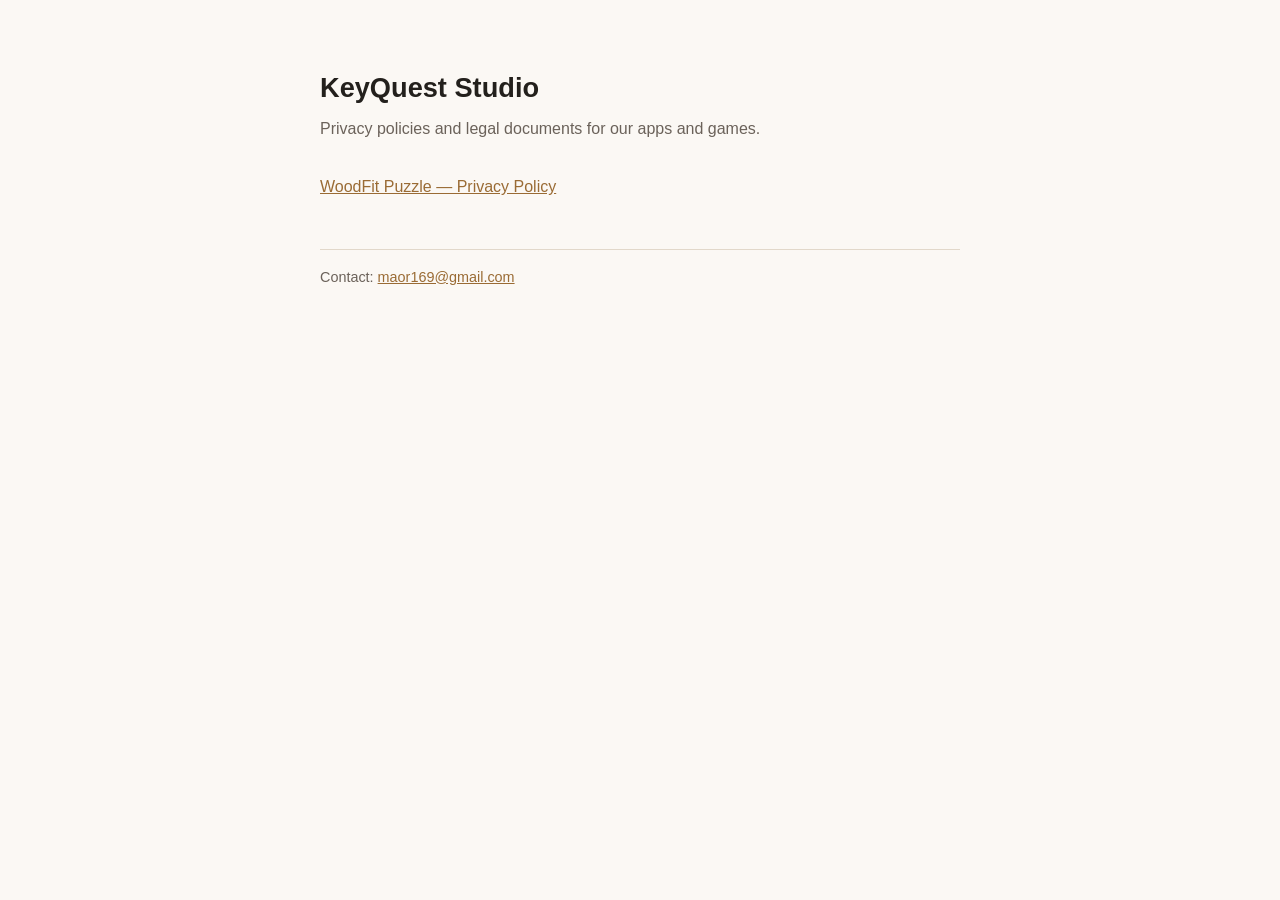
==== index.html @ 0c9e11db "Add WoodFit Puzzle privacy policy Public legal pages for KeyQuest Studio apps, served via GitHub Pag" ====
<!DOCTYPE html>
<html lang="en">
<head>
<meta charset="utf-8">
<meta name="viewport" content="width=device-width, initial-scale=1">
<title>KeyQuest Studio — Legal</title>
<style>
  :root { color-scheme: light dark; }
  body {
    max-width: 40rem; margin: 0 auto; padding: 3rem 1.25rem;
    font: 16px/1.65 -apple-system, BlinkMacSystemFont, "Segoe UI", Roboto, Helvetica, Arial, sans-serif;
    color: #23201c; background: #fbf8f4;
  }
  h1 { font-size: 1.7rem; margin-bottom: .3rem; }
  p.sub { color: #6b625a; margin-top: 0; }
  ul { list-style: none; padding: 0; margin-top: 2rem; }
  li { margin: .6rem 0; }
  a { color: #9a6b34; }
  footer { margin-top: 3rem; padding-top: 1rem; border-top: 1px solid #e2d8ca; color: #6b625a; font-size: .9rem; }
  @media (prefers-color-scheme: dark) {
    body { color: #e9e2d8; background: #1b1815; }
    p.sub, footer { color: #a2988c; }
    footer { border-top-color: #3a322a; }
    a { color: #d8a86a; }
  }
</style>
</head>
<body>

<h1>KeyQuest Studio</h1>
<p class="sub">Privacy policies and legal documents for our apps and games.</p>

<ul>
  <li><a href="woodfit-puzzle/privacy.html">WoodFit Puzzle — Privacy Policy</a></li>
</ul>

<footer>
  Contact: <a href="mailto:maor169@gmail.com">maor169@gmail.com</a>
</footer>

</body>
</html>
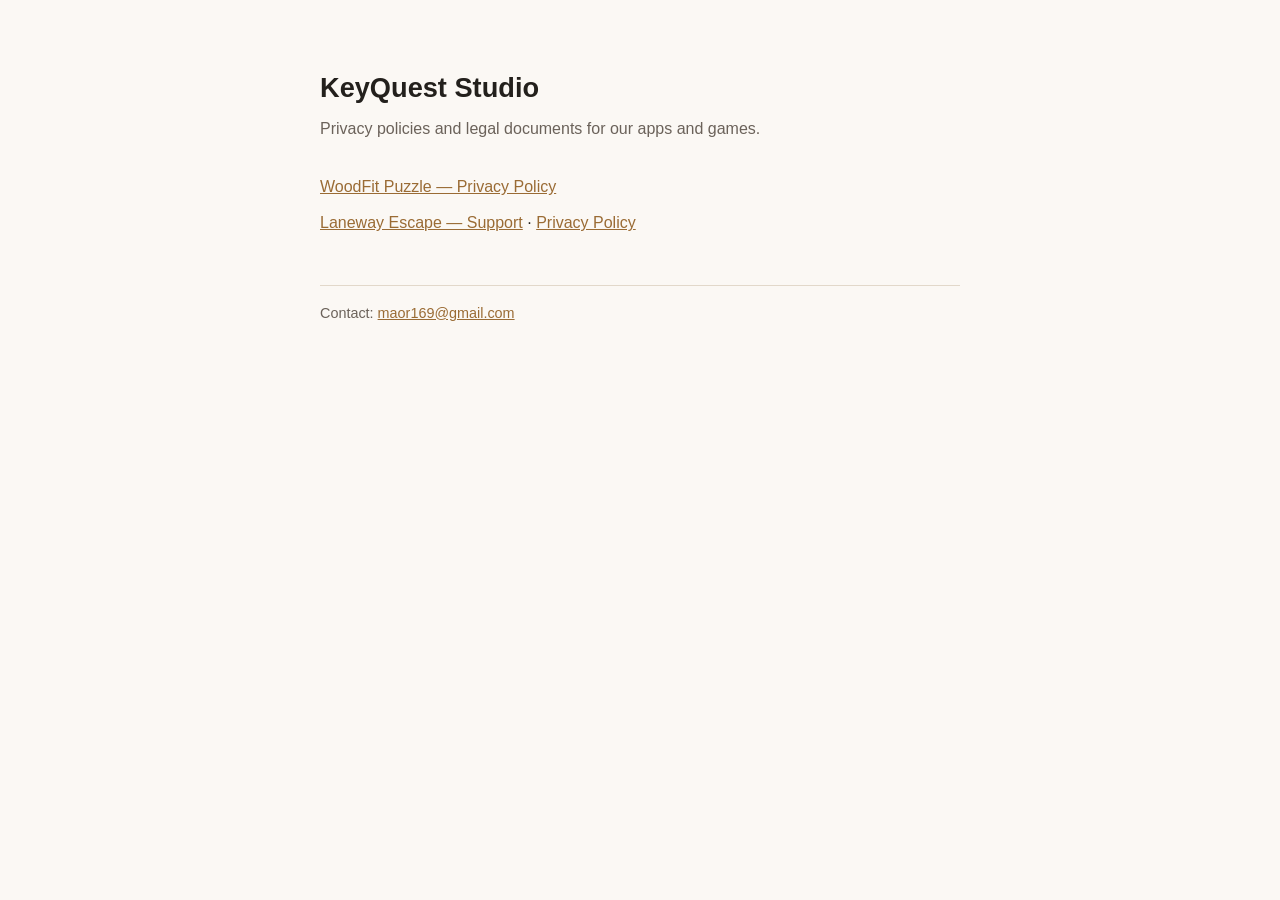
==== commit dda5f966: "Add Laneway Escape support and privacy pages" ====
--- a/index.html
+++ b/index.html
@@ -32,6 +32,7 @@
 
 <ul>
   <li><a href="woodfit-puzzle/privacy.html">WoodFit Puzzle — Privacy Policy</a></li>
+  <li><a href="laneway-escape/support.html">Laneway Escape — Support</a> · <a href="laneway-escape/privacy.html">Privacy Policy</a></li>
 </ul>
 
 <footer>
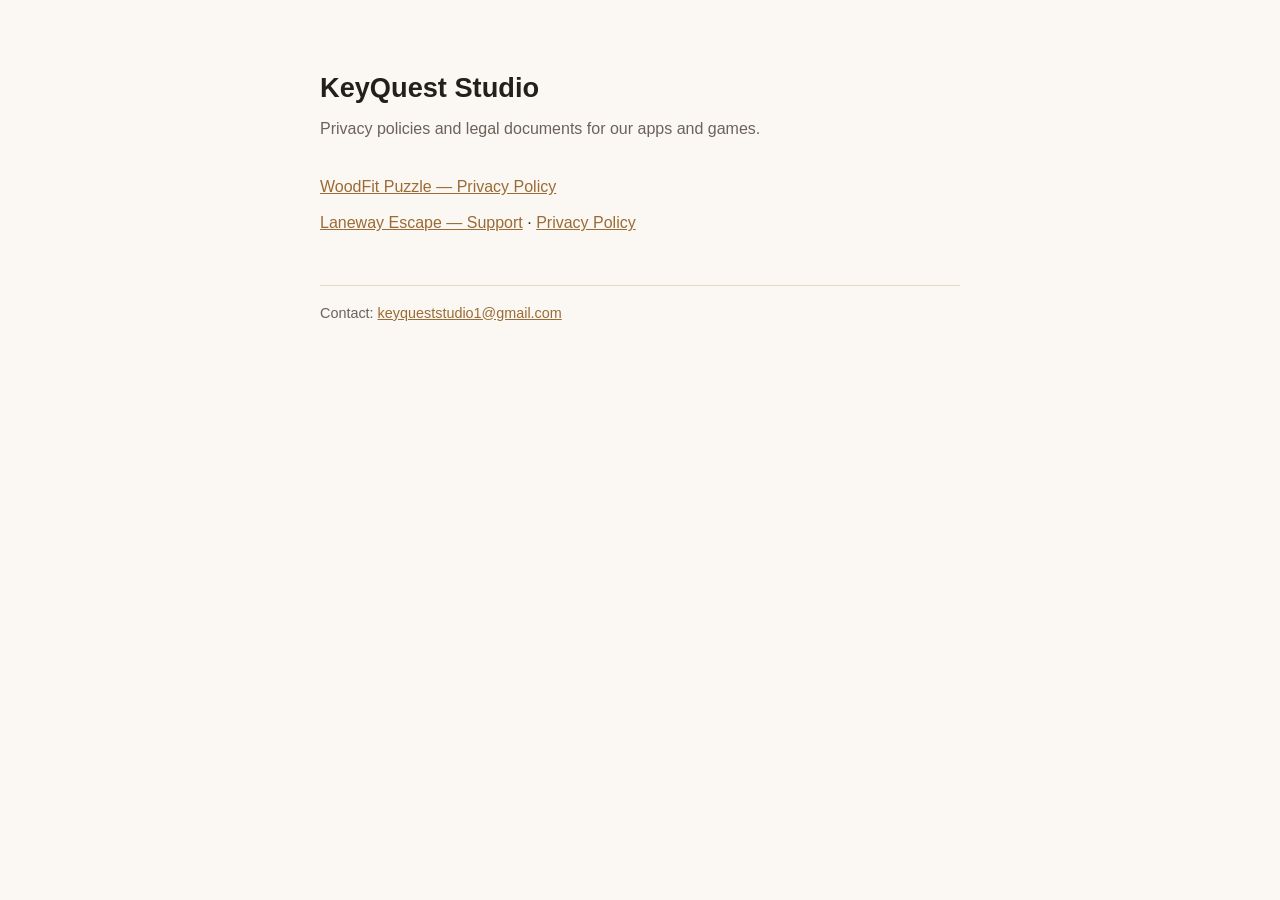
==== commit 2fa2605e: "Update Laneway Escape studio contact email" ====
--- a/index.html
+++ b/index.html
@@ -36,7 +36,7 @@
 </ul>
 
 <footer>
-  Contact: <a href="mailto:maor169@gmail.com">maor169@gmail.com</a>
+  Contact: <a href="mailto:keyqueststudio1@gmail.com">keyqueststudio1@gmail.com</a>
 </footer>
 
 </body>
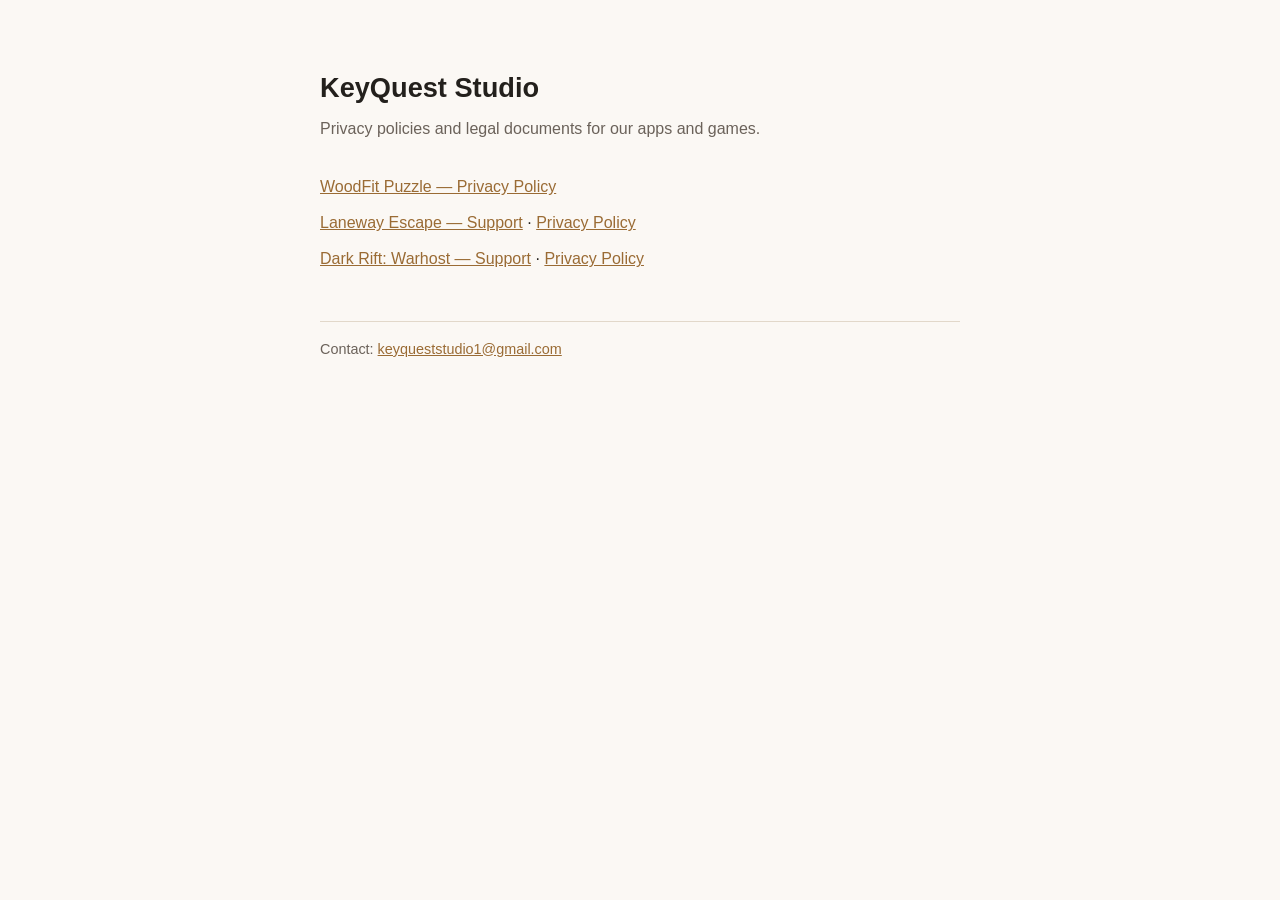
==== commit aff09300: "Add Dark Rift: Warhost bilingual privacy and support pages" ====
--- a/index.html
+++ b/index.html
@@ -33,6 +33,7 @@
 <ul>
   <li><a href="woodfit-puzzle/privacy.html">WoodFit Puzzle — Privacy Policy</a></li>
   <li><a href="laneway-escape/support.html">Laneway Escape — Support</a> · <a href="laneway-escape/privacy.html">Privacy Policy</a></li>
+  <li><a href="dark-rift/support.html">Dark Rift: Warhost — Support</a> · <a href="dark-rift/privacy.html">Privacy Policy</a></li>
 </ul>
 
 <footer>
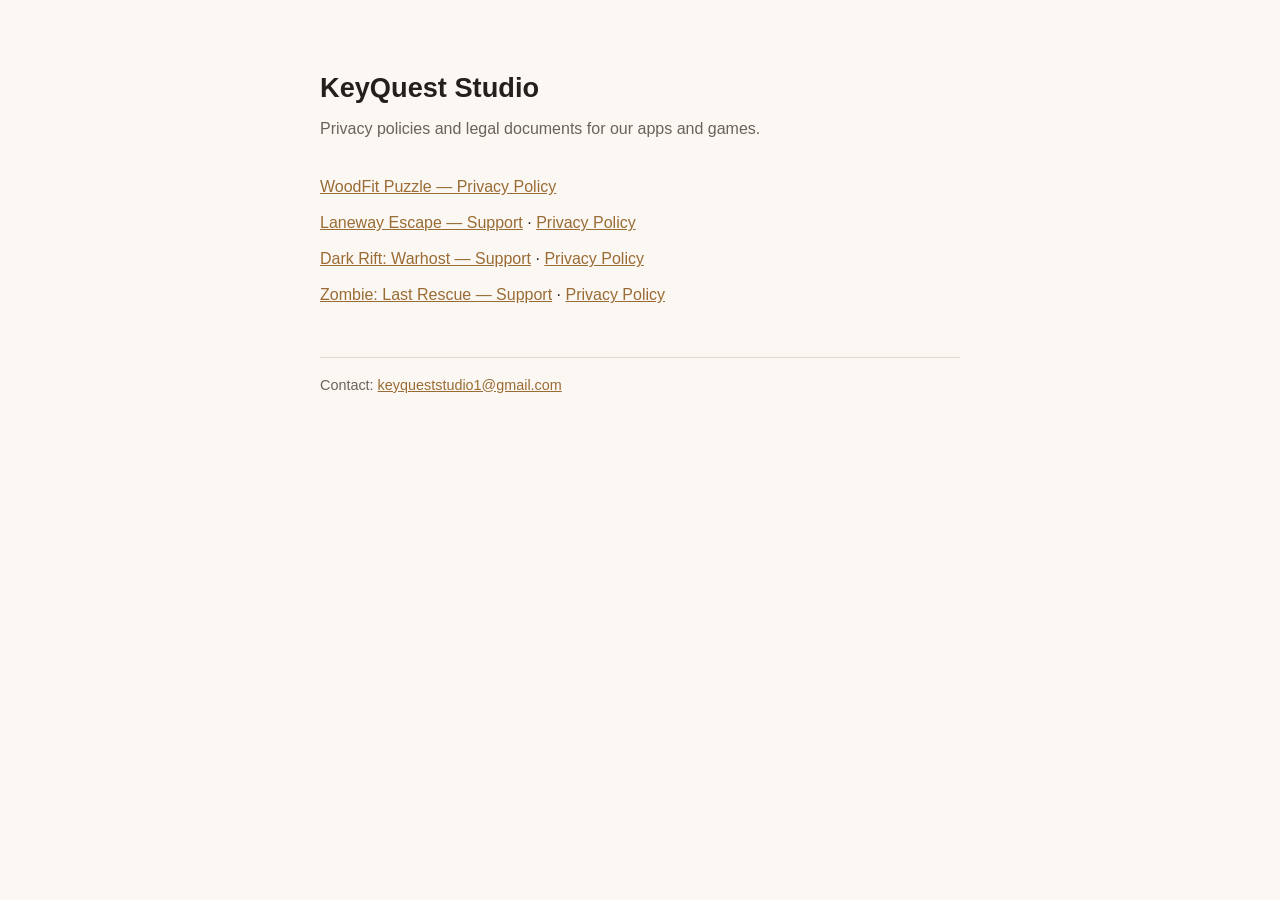
==== commit a039d4f2: "Add Zombie: Last Rescue privacy policy and support pages" ====
--- a/index.html
+++ b/index.html
@@ -34,6 +34,7 @@
   <li><a href="woodfit-puzzle/privacy.html">WoodFit Puzzle — Privacy Policy</a></li>
   <li><a href="laneway-escape/support.html">Laneway Escape — Support</a> · <a href="laneway-escape/privacy.html">Privacy Policy</a></li>
   <li><a href="dark-rift/support.html">Dark Rift: Warhost — Support</a> · <a href="dark-rift/privacy.html">Privacy Policy</a></li>
+  <li><a href="zombie-last-rescue/support.html">Zombie: Last Rescue — Support</a> · <a href="zombie-last-rescue/privacy.html">Privacy Policy</a></li>
 </ul>
 
 <footer>
